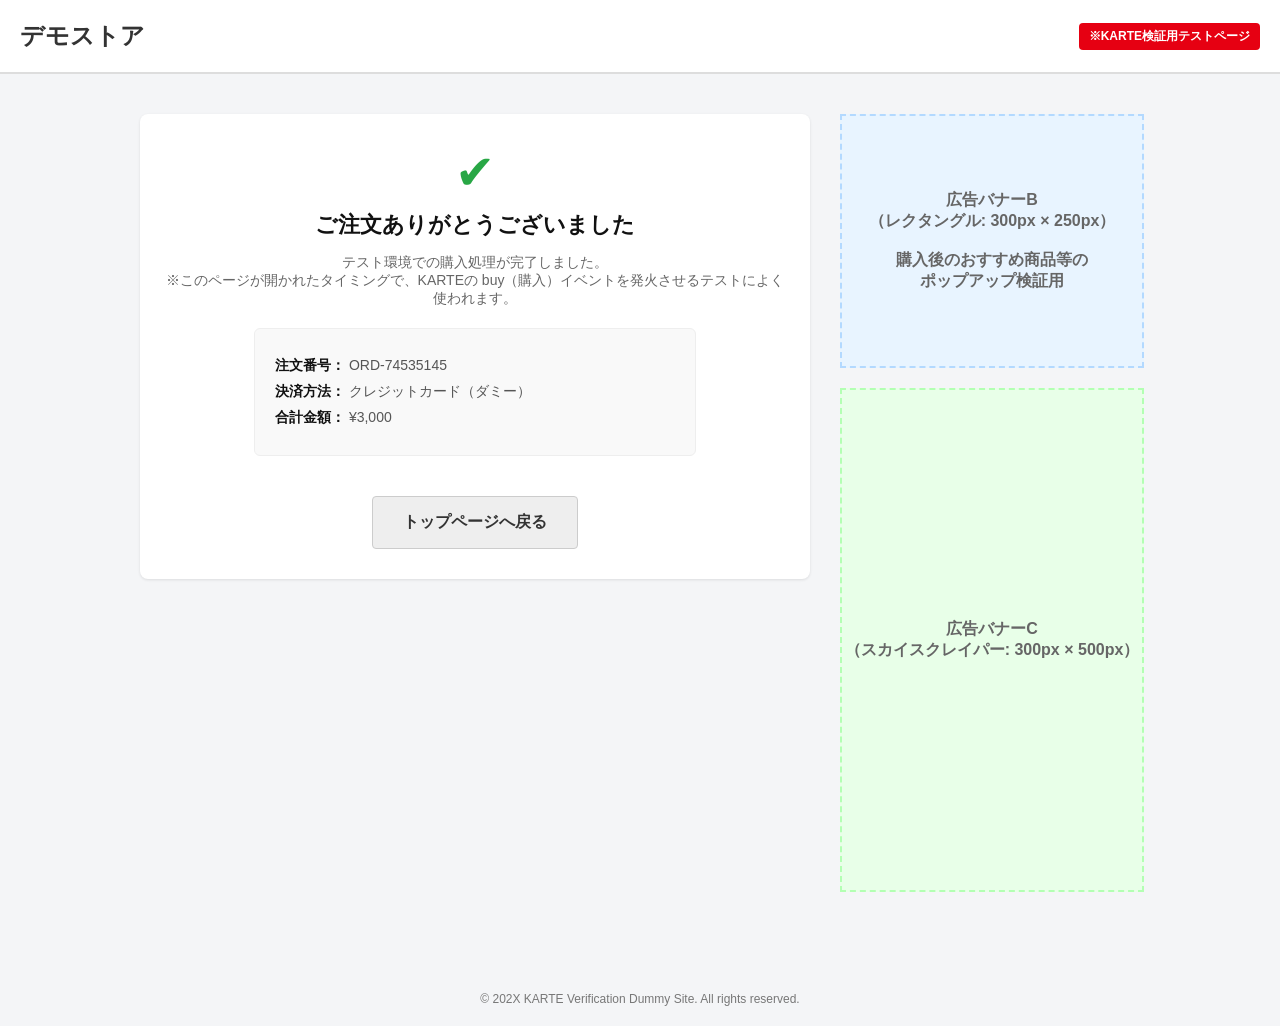
==== thanks.html @ a35a3fa0 "Add KARTE tracking script to thanks.html" ====
<!DOCTYPE html>
<html lang="ja">
<head>
    <meta charset="UTF-8">
    <meta name="viewport" content="width=device-width, initial-scale=1.0">
    <title>購入完了 - KARTE検証用デモストア</title>
    
  <!-- Start KARTE Tag -->
  <script>!function(n){if(!window[n]){var o=window[n]=function(){var n=[].slice.call(arguments);return o.x?o.x.apply(0,n):o.q.push(n)};o.q=[],o.i=Date.now(),o.allow=function(){o.o="allow"},o.deny=function(){o.o="deny"}}}("krt")</script>
  <script async src="https://cdn-edge.karte.io/67c2569c7f7f9060e716854a447a4361/edge.js"></script>
  <!-- End KARTE Tag -->

    <style>
        /* 全体のリセットと基本設定（前回と同じ） */
        body { margin: 0; padding: 0; font-family: "Helvetica Neue", Arial, "Hiragino Kaku Gothic ProN", "Hiragino Sans", Meiryo, sans-serif; background-color: #f4f5f7; color: #333; }
        .container { max-width: 1000px; margin: 0 auto; padding: 20px; }
        
        /* ヘッダー */
        header { background-color: #fff; padding: 20px; border-bottom: 2px solid #ddd; display: flex; align-items: center; justify-content: space-between; }
        header h1 { margin: 0; font-size: 24px; }
        .test-badge { background-color: #e60012; color: #fff; padding: 5px 10px; font-size: 12px; font-weight: bold; border-radius: 4px; }

        /* レイアウト */
        .layout-wrapper { display: flex; gap: 30px; margin-top: 20px; flex-wrap: wrap; }
        .main-content { flex: 1; min-width: 600px; }
        .sidebar { width: 300px; }

        /* セクション共通 */
        section { background: #fff; padding: 30px 20px; border-radius: 8px; margin-bottom: 30px; box-shadow: 0 1px 3px rgba(0,0,0,0.1); text-align: center; }
        section h2 { margin-top: 0; font-size: 22px; color: #111; margin-bottom: 10px; }

        /* 注文完了エリア特有のスタイル */
        .order-complete-icon { font-size: 48px; color: #28a745; margin-bottom: 10px; }
        .order-details { background-color: #f9f9f9; border: 1px solid #eee; padding: 20px; border-radius: 6px; margin: 20px auto; max-width: 400px; text-align: left; }
        .order-details p { margin: 8px 0; font-size: 14px; color: #555; }
        .order-details strong { color: #111; }

        /* ボタン */
        .btn { padding: 15px 30px; cursor: pointer; border: none; border-radius: 4px; font-size: 16px; font-weight: bold; text-decoration: none; display: inline-block; margin-top: 20px; }
        .btn-back { background-color: #eee; color: #333; border: 1px solid #ccc; }
        .btn-back:hover { background-color: #e0e0e0; }

        /* 広告バナー（ダミー） */
        .banner { display: flex; align-items: center; justify-content: center; font-weight: bold; color: #666; border: 2px dashed #bbb; background-color: #eef1f5; text-align: center; margin-bottom: 20px; }
        .banner-square { width: 100%; height: 250px; background-color: #e8f4ff; border-color: #b3d9ff; }
        .banner-skyscraper { width: 100%; height: 500px; background-color: #e8ffe8; border-color: #b3ffb3; }

        /* フッター */
        footer { text-align: center; padding: 20px; color: #777; font-size: 12px; margin-top: 40px; }
    </style>
</head>
<body>

    <header>
        <h1>デモストア</h1>
        <span class="test-badge">※KARTE検証用テストページ</span>
    </header>

    <div class="container">
        <div class="layout-wrapper">
            
            <!-- 左側：メインコンテンツ -->
            <div class="main-content">
                
                <section class="thanks-area">
                    <div class="order-complete-icon">✔</div>
                    <h2>ご注文ありがとうございました</h2>
                    <p style="color: #666; font-size: 14px;">
                        テスト環境での購入処理が完了しました。<br>
                        ※このページが開かれたタイミングで、KARTEの buy（購入）イベントを発火させるテストによく使われます。
                    </p>

                    <div class="order-details">
                        <p><strong>注文番号：</strong> <span id="display-order-id"></span></p>
                        <p><strong>決済方法：</strong> クレジットカード（ダミー）</p>
                        <p><strong>合計金額：</strong> ¥3,000</p>
                    </div>

                    <!-- トップページ(index.html)へ戻るリンク -->
                    <a href="index.html" class="btn btn-back">トップページへ戻る</a>
                </section>

            </div>

            <!-- 右側：サイドバー（広告枠） -->
            <div class="sidebar">
                
                <!-- 広告バナーエリア（正方形） -->
                <div class="banner banner-square">
                    広告バナーB<br>（レクタングル: 300px × 250px）<br><br>購入後のおすすめ商品等の<br>ポップアップ検証用
                </div>

                <!-- 広告バナーエリア（縦長） -->
                <div class="banner banner-skyscraper">
                    広告バナーC<br>（スカイスクレイパー: 300px × 500px）
                </div>

            </div>

        </div>
    </div>

    <footer>
        &copy; 202X KARTE Verification Dummy Site. All rights reserved.
    </footer>

    <script>
        // --- 画面読み込み時のダミー処理 ---

        // ランダムな注文番号を生成して画面に表示
        const mockOrderId = "ORD-" + Math.floor(Math.random() * 100000000);
        document.getElementById('display-order-id').textContent = mockOrderId;

        /*
        ========================================================
        KARTE実装例:
        購入完了ページが開かれた（読み込まれた）タイミングで
        buy イベントを発火させる場合は、ここに記述します。
        ========================================================
        
        tracker.track("buy", {
            transaction_id: mockOrderId,
            revenue: 3000,
            items: [{
                item_id: "item_001",
                name: "KARTEテスト用 ロゴTシャツ",
                price: 3000,
                quantity: 1
            }]
        });
        */
    </script>

</body>
</html>
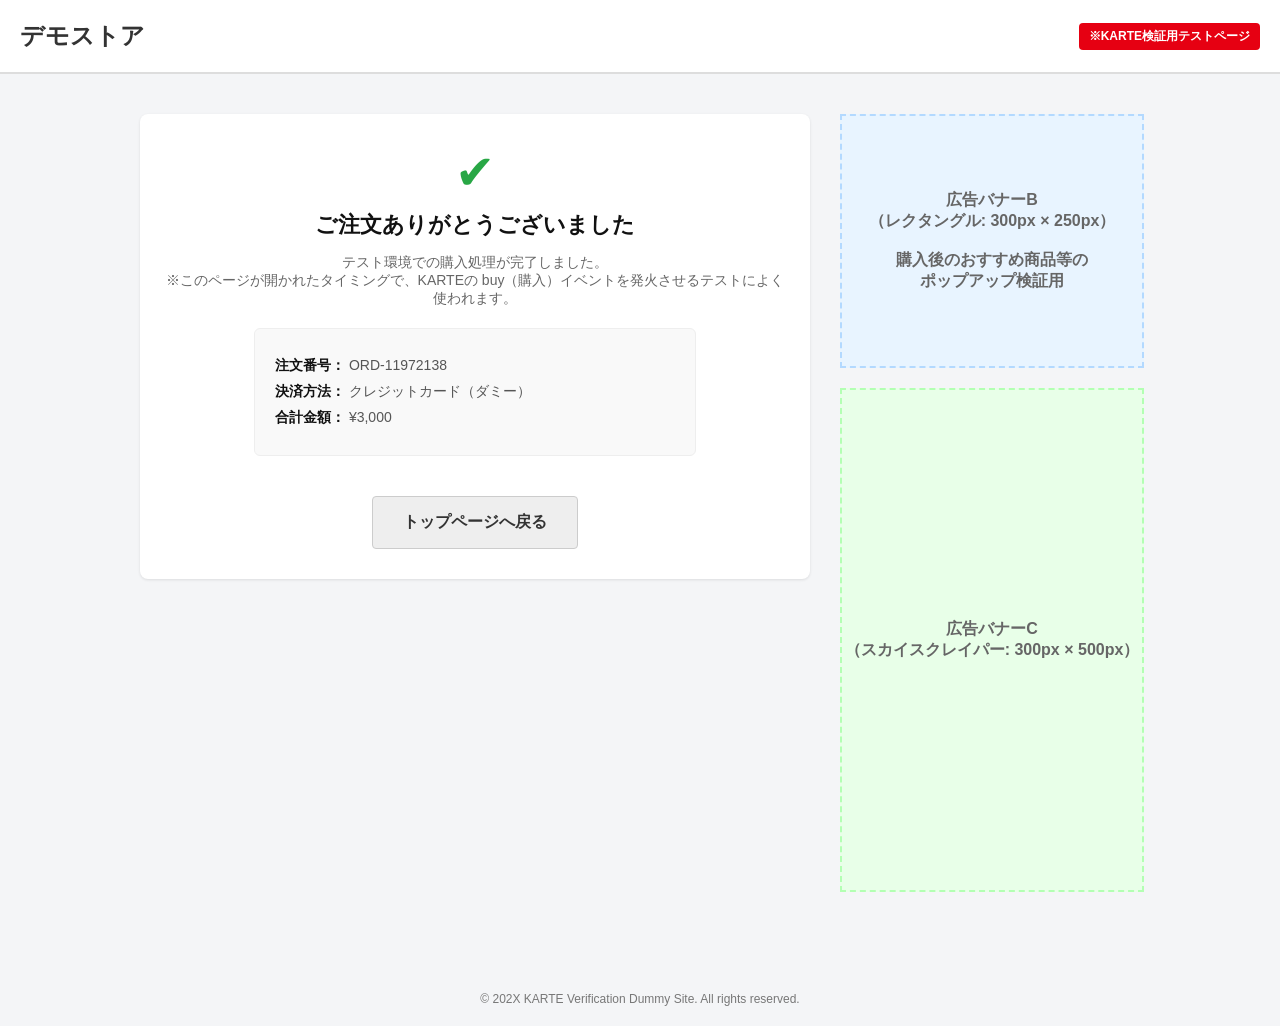
==== commit 415b27e8: "Integrate Google Tag Manager in thanks.html Added Google Tag Manager script for tracking." ====
--- a/thanks.html
+++ b/thanks.html
@@ -9,6 +9,17 @@
   <script>!function(n){if(!window[n]){var o=window[n]=function(){var n=[].slice.call(arguments);return o.x?o.x.apply(0,n):o.q.push(n)};o.q=[],o.i=Date.now(),o.allow=function(){o.o="allow"},o.deny=function(){o.o="deny"}}}("krt")</script>
   <script async src="https://cdn-edge.karte.io/67c2569c7f7f9060e716854a447a4361/edge.js"></script>
   <!-- End KARTE Tag -->
+    
+    <!-- Google tag (gtag.js) -->
+    <script async src="https://www.googletagmanager.com/gtag/js?id=G-K5XV9GYH20"></script>
+    <script>
+      window.dataLayer = window.dataLayer || [];
+      function gtag(){dataLayer.push(arguments);}
+      gtag('js', new Date());
+
+      gtag('config', 'G-K5XV9GYH20');
+    </script>
+    
 
     <style>
         /* 全体のリセットと基本設定（前回と同じ） */
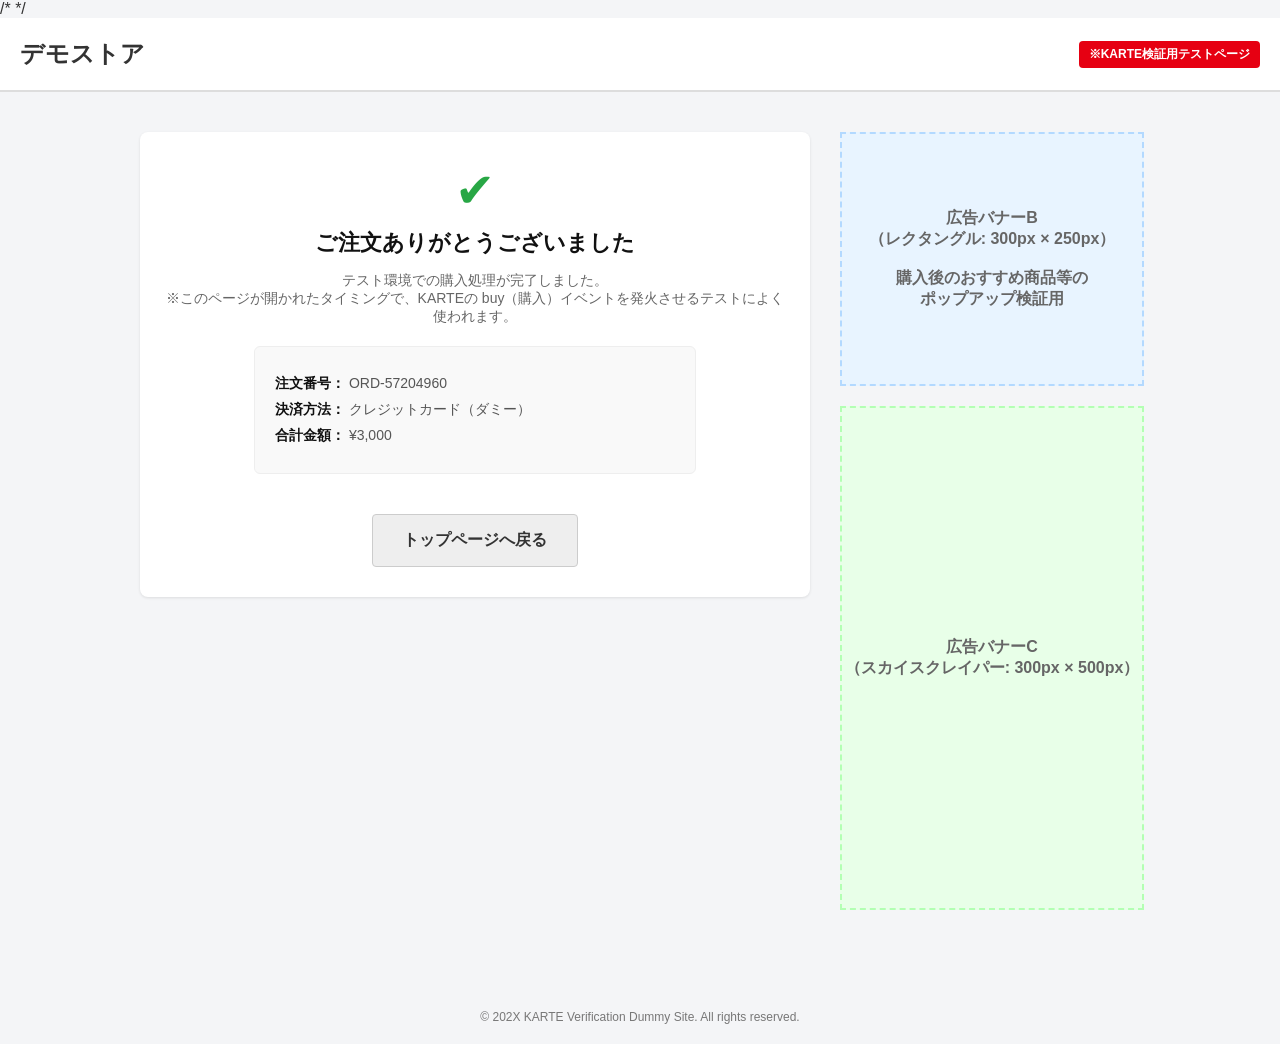
==== commit bf8ea212: "Integrate Google Tag Manager into thanks.html Added Google Tag Manager and commented out KARTE Tag." ====
--- a/thanks.html
+++ b/thanks.html
@@ -4,7 +4,18 @@
     <meta charset="UTF-8">
     <meta name="viewport" content="width=device-width, initial-scale=1.0">
     <title>購入完了 - KARTE検証用デモストア</title>
+
+<!-- Google Tag Manager -->
+<script>(function(w,d,s,l,i){w[l]=w[l]||[];w[l].push({'gtm.start':
+new Date().getTime(),event:'gtm.js'});var f=d.getElementsByTagName(s)[0],
+j=d.createElement(s),dl=l!='dataLayer'?'&l='+l:'';j.async=true;j.src=
+'https://www.googletagmanager.com/gtm.js?id='+i+dl;f.parentNode.insertBefore(j,f);
+})(window,document,'script','dataLayer','GTM-PQPZ5QKH');</script>
+<!-- End Google Tag Manager -->
+
+
     
+  /*  
   <!-- Start KARTE Tag -->
   <script>!function(n){if(!window[n]){var o=window[n]=function(){var n=[].slice.call(arguments);return o.x?o.x.apply(0,n):o.q.push(n)};o.q=[],o.i=Date.now(),o.allow=function(){o.o="allow"},o.deny=function(){o.o="deny"}}}("krt")</script>
   <script async src="https://cdn-edge.karte.io/67c2569c7f7f9060e716854a447a4361/edge.js"></script>
@@ -19,7 +30,7 @@
 
       gtag('config', 'G-K5XV9GYH20');
     </script>
-    
+    */
 
     <style>
         /* 全体のリセットと基本設定（前回と同じ） */
@@ -61,7 +72,10 @@
     </style>
 </head>
 <body>
-
+<!-- Google Tag Manager (noscript) -->
+<noscript><iframe src="https://www.googletagmanager.com/ns.html?id=GTM-PQPZ5QKH"
+height="0" width="0" style="display:none;visibility:hidden"></iframe></noscript>
+<!-- End Google Tag Manager (noscript) -->
     <header>
         <h1>デモストア</h1>
         <span class="test-badge">※KARTE検証用テストページ</span>
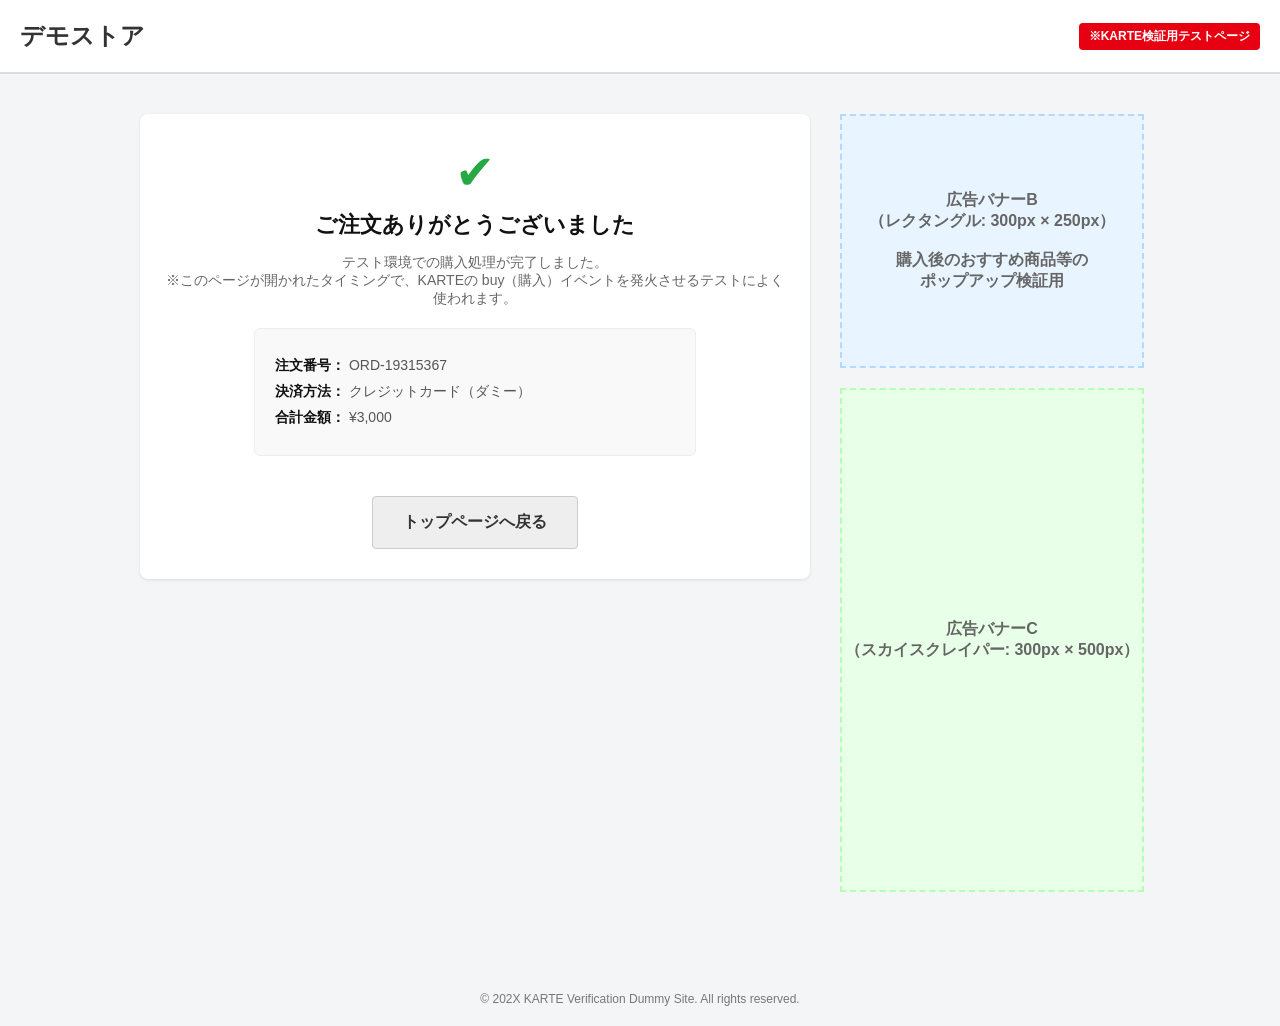
==== commit e93e55b1: "Clean up unused script tags in thanks.html Removed commented KARTE Tag and Google Tag Manager script" ====
--- a/thanks.html
+++ b/thanks.html
@@ -14,24 +14,7 @@
 <!-- End Google Tag Manager -->
 
 
-    
-  /*  
-  <!-- Start KARTE Tag -->
-  <script>!function(n){if(!window[n]){var o=window[n]=function(){var n=[].slice.call(arguments);return o.x?o.x.apply(0,n):o.q.push(n)};o.q=[],o.i=Date.now(),o.allow=function(){o.o="allow"},o.deny=function(){o.o="deny"}}}("krt")</script>
-  <script async src="https://cdn-edge.karte.io/67c2569c7f7f9060e716854a447a4361/edge.js"></script>
-  <!-- End KARTE Tag -->
-    
-    <!-- Google tag (gtag.js) -->
-    <script async src="https://www.googletagmanager.com/gtag/js?id=G-K5XV9GYH20"></script>
-    <script>
-      window.dataLayer = window.dataLayer || [];
-      function gtag(){dataLayer.push(arguments);}
-      gtag('js', new Date());
-
-      gtag('config', 'G-K5XV9GYH20');
-    </script>
-    */
-
+  
     <style>
         /* 全体のリセットと基本設定（前回と同じ） */
         body { margin: 0; padding: 0; font-family: "Helvetica Neue", Arial, "Hiragino Kaku Gothic ProN", "Hiragino Sans", Meiryo, sans-serif; background-color: #f4f5f7; color: #333; }
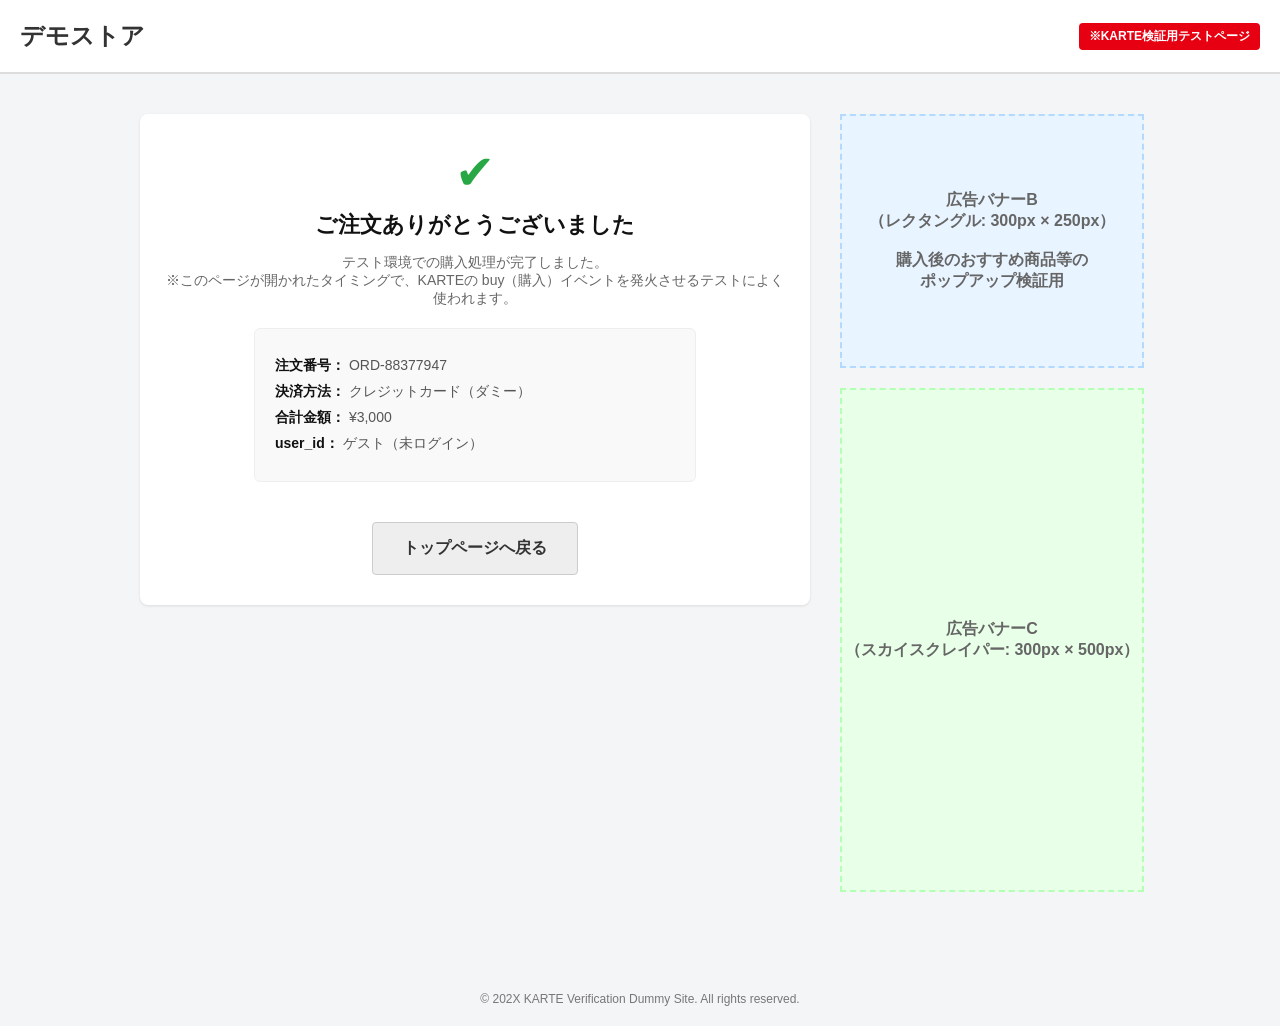
==== commit f356f2b6: "Display user_id for GA4 testing in thanks.html Added user_id display for GA4 testing." ====
--- a/thanks.html
+++ b/thanks.html
@@ -4,6 +4,9 @@
     <meta charset="UTF-8">
     <meta name="viewport" content="width=device-width, initial-scale=1.0">
     <title>購入完了 - KARTE検証用デモストア</title>
+
+<!-- GA4検証用：user_id を dataLayer に積む（GTMより前に読み込むこと） -->
+<script src="ga4-user.js"></script>
 
 <!-- Google Tag Manager -->
 <script>(function(w,d,s,l,i){w[l]=w[l]||[];w[l].push({'gtm.start':
@@ -13,8 +16,6 @@
 })(window,document,'script','dataLayer','GTM-PQPZ5QKH');</script>
 <!-- End Google Tag Manager -->
 
-
-  
     <style>
         /* 全体のリセットと基本設定（前回と同じ） */
         body { margin: 0; padding: 0; font-family: "Helvetica Neue", Arial, "Hiragino Kaku Gothic ProN", "Hiragino Sans", Meiryo, sans-serif; background-color: #f4f5f7; color: #333; }
@@ -82,6 +83,7 @@
                         <p><strong>注文番号：</strong> <span id="display-order-id"></span></p>
                         <p><strong>決済方法：</strong> クレジットカード（ダミー）</p>
                         <p><strong>合計金額：</strong> ¥3,000</p>
+                        <p><strong>user_id：</strong> <span id="display-user-id" style="font-family: Menlo, Consolas, monospace;"></span></p>
                     </div>
 
                     <!-- トップページ(index.html)へ戻るリンク -->
@@ -119,6 +121,10 @@
         const mockOrderId = "ORD-" + Math.floor(Math.random() * 100000000);
         document.getElementById('display-order-id').textContent = mockOrderId;
 
+        // GA4検証用：現在のテストユーザーを表示（未ログインならゲスト）
+        const currentUser = window.GA4TestUser ? window.GA4TestUser.current() : null;
+        document.getElementById('display-user-id').textContent = currentUser ? currentUser.user_id : 'ゲスト（未ログイン）';
+
         /*
         ========================================================
         KARTE実装例:
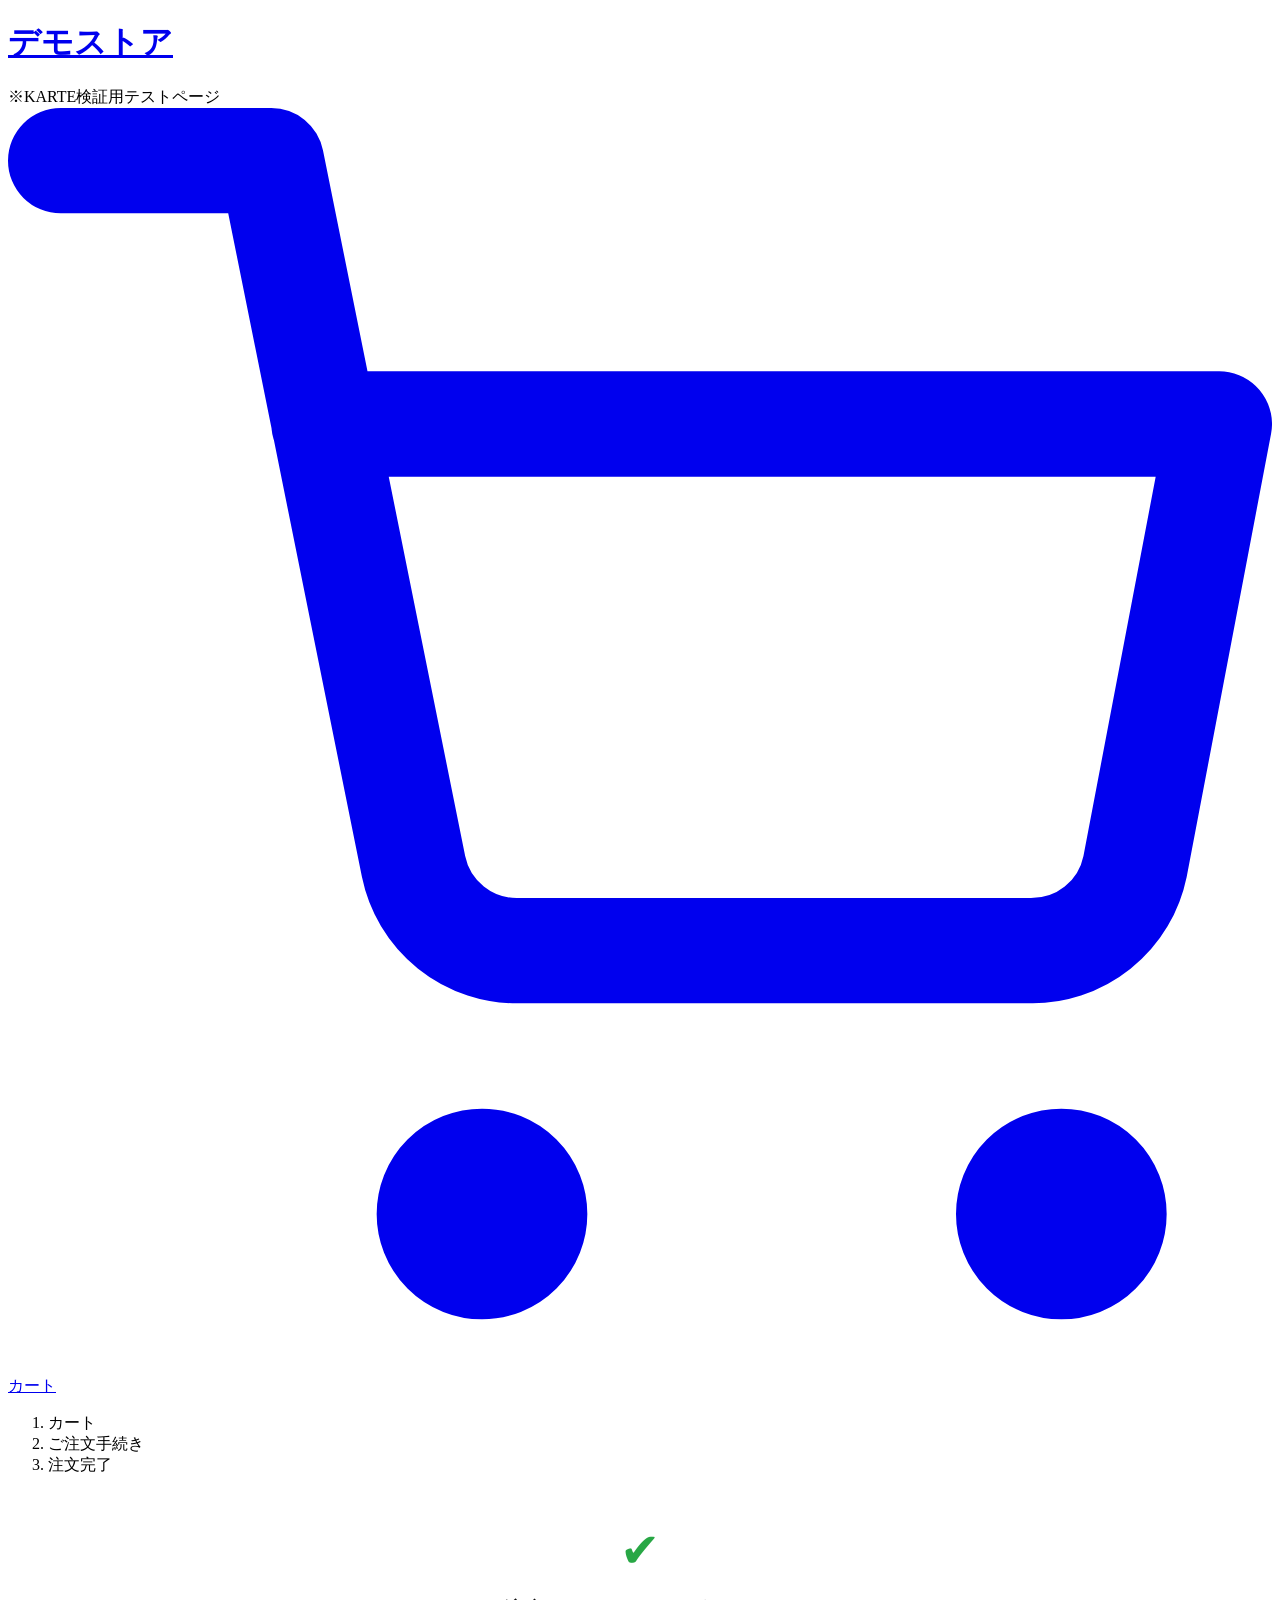
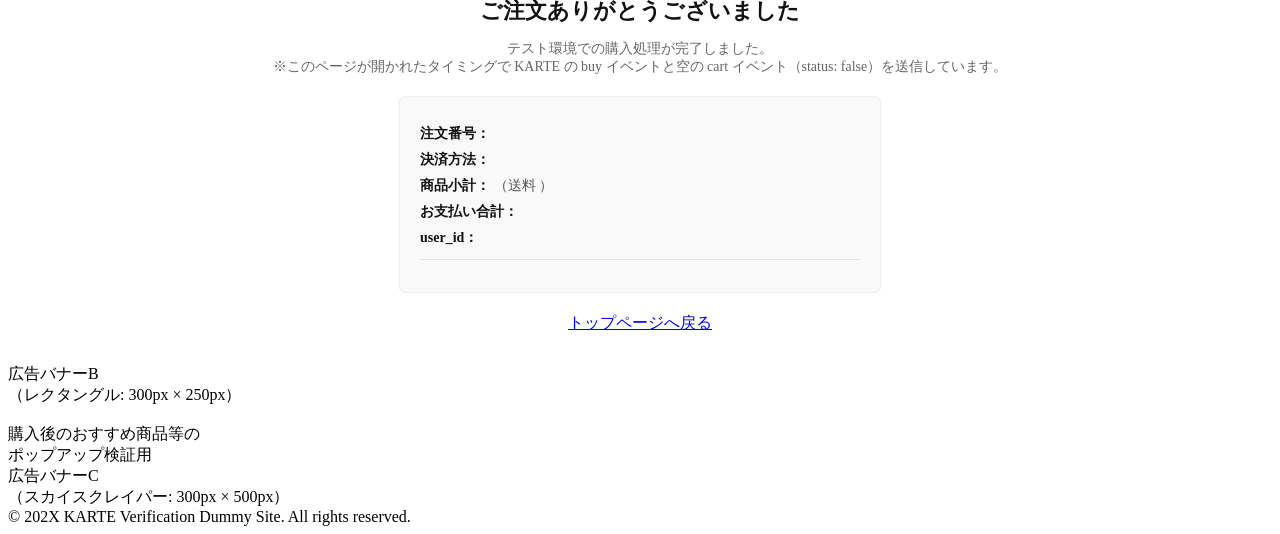
==== commit eaa47a48: "Refactor thanks.html for improved order display" ====
--- a/thanks.html
+++ b/thanks.html
@@ -16,43 +16,21 @@
 })(window,document,'script','dataLayer','GTM-PQPZ5QKH');</script>
 <!-- End Google Tag Manager -->
 
+<!-- カート管理・KARTE/GA4イベント送信 -->
+<script src="store.js"></script>
+
+    <link rel="stylesheet" href="style.css">
     <style>
-        /* 全体のリセットと基本設定（前回と同じ） */
-        body { margin: 0; padding: 0; font-family: "Helvetica Neue", Arial, "Hiragino Kaku Gothic ProN", "Hiragino Sans", Meiryo, sans-serif; background-color: #f4f5f7; color: #333; }
-        .container { max-width: 1000px; margin: 0 auto; padding: 20px; }
-        
-        /* ヘッダー */
-        header { background-color: #fff; padding: 20px; border-bottom: 2px solid #ddd; display: flex; align-items: center; justify-content: space-between; }
-        header h1 { margin: 0; font-size: 24px; }
-        .test-badge { background-color: #e60012; color: #fff; padding: 5px 10px; font-size: 12px; font-weight: bold; border-radius: 4px; }
-
-        /* レイアウト */
-        .layout-wrapper { display: flex; gap: 30px; margin-top: 20px; flex-wrap: wrap; }
-        .main-content { flex: 1; min-width: 600px; }
-        .sidebar { width: 300px; }
-
-        /* セクション共通 */
-        section { background: #fff; padding: 30px 20px; border-radius: 8px; margin-bottom: 30px; box-shadow: 0 1px 3px rgba(0,0,0,0.1); text-align: center; }
-        section h2 { margin-top: 0; font-size: 22px; color: #111; margin-bottom: 10px; }
-
-        /* 注文完了エリア特有のスタイル */
+        .thanks-area { padding: 30px 20px; text-align: center; }
+        .thanks-area h2 { font-size: 22px; color: #111; margin-bottom: 10px; border: none; padding: 0; }
         .order-complete-icon { font-size: 48px; color: #28a745; margin-bottom: 10px; }
-        .order-details { background-color: #f9f9f9; border: 1px solid #eee; padding: 20px; border-radius: 6px; margin: 20px auto; max-width: 400px; text-align: left; }
+        .order-details { background-color: #f9f9f9; border: 1px solid #eee; padding: 20px; border-radius: 6px; margin: 20px auto; max-width: 440px; text-align: left; }
         .order-details p { margin: 8px 0; font-size: 14px; color: #555; }
         .order-details strong { color: #111; }
-
-        /* ボタン */
-        .btn { padding: 15px 30px; cursor: pointer; border: none; border-radius: 4px; font-size: 16px; font-weight: bold; text-decoration: none; display: inline-block; margin-top: 20px; }
-        .btn-back { background-color: #eee; color: #333; border: 1px solid #ccc; }
-        .btn-back:hover { background-color: #e0e0e0; }
-
-        /* 広告バナー（ダミー） */
-        .banner { display: flex; align-items: center; justify-content: center; font-weight: bold; color: #666; border: 2px dashed #bbb; background-color: #eef1f5; text-align: center; margin-bottom: 20px; }
-        .banner-square { width: 100%; height: 250px; background-color: #e8f4ff; border-color: #b3d9ff; }
-        .banner-skyscraper { width: 100%; height: 500px; background-color: #e8ffe8; border-color: #b3ffb3; }
-
-        /* フッター */
-        footer { text-align: center; padding: 20px; color: #777; font-size: 12px; margin-top: 40px; }
+        .order-items { border-top: 1px solid #e5e5e5; margin-top: 12px; padding-top: 12px; }
+        .order-items .mini-line { display: flex; gap: 10px; align-items: center; font-size: 13px; margin-bottom: 8px; }
+        .order-items .mini-line span { flex: 1; }
+        .btn-back { width: auto; padding: 15px 30px; font-size: 16px; margin-top: 10px; }
     </style>
 </head>
 <body>
@@ -61,11 +39,22 @@
 height="0" width="0" style="display:none;visibility:hidden"></iframe></noscript>
 <!-- End Google Tag Manager (noscript) -->
     <header>
-        <h1>デモストア</h1>
-        <span class="test-badge">※KARTE検証用テストページ</span>
+        <h1><a href="index.html">デモストア</a></h1>
+        <div class="header-right">
+            <span class="test-badge">※KARTE検証用テストページ</span>
+            <a class="cart-link" href="cart.html" id="header-cart">
+                <svg viewBox="0 0 24 24" fill="none" stroke="currentColor" stroke-width="2" stroke-linecap="round" stroke-linejoin="round"><circle cx="9" cy="21" r="1"/><circle cx="20" cy="21" r="1"/><path d="M1 1h4l2.7 13.4a2 2 0 0 0 2 1.6h9.7a2 2 0 0 0 2-1.6L23 6H6"/></svg>
+                カート <span class="cart-count" data-cart-count style="display:none">0</span>
+            </a>
+        </div>
     </header>
 
     <div class="container">
+        <ol class="steps">
+            <li class="done">カート</li>
+            <li class="done">ご注文手続き</li>
+            <li class="current">注文完了</li>
+        </ol>
         <div class="layout-wrapper">
             
             <!-- 左側：メインコンテンツ -->
@@ -76,18 +65,20 @@
                     <h2>ご注文ありがとうございました</h2>
                     <p style="color: #666; font-size: 14px;">
                         テスト環境での購入処理が完了しました。<br>
-                        ※このページが開かれたタイミングで、KARTEの buy（購入）イベントを発火させるテストによく使われます。
+                        ※このページが開かれたタイミングで KARTE の buy イベントと空の cart イベント（status: false）を送信しています。
                     </p>
 
                     <div class="order-details">
                         <p><strong>注文番号：</strong> <span id="display-order-id"></span></p>
-                        <p><strong>決済方法：</strong> クレジットカード（ダミー）</p>
-                        <p><strong>合計金額：</strong> ¥3,000</p>
+                        <p><strong>決済方法：</strong> <span id="display-payment"></span></p>
+                        <p><strong>商品小計：</strong> <span id="display-subtotal"></span>（送料 <span id="display-shipping"></span>）</p>
+                        <p><strong>お支払い合計：</strong> <span id="display-total"></span></p>
                         <p><strong>user_id：</strong> <span id="display-user-id" style="font-family: Menlo, Consolas, monospace;"></span></p>
+                        <div class="order-items" id="display-items"></div>
                     </div>
 
                     <!-- トップページ(index.html)へ戻るリンク -->
-                    <a href="index.html" class="btn btn-back">トップページへ戻る</a>
+                    <a href="index.html" class="btn btn-sub btn-back">トップページへ戻る</a>
                 </section>
 
             </div>
@@ -115,34 +106,33 @@
     </footer>
 
     <script>
-        // --- 画面読み込み時のダミー処理 ---
+        (function () {
+            var S = window.DemoStore;
+            var PAY = { credit_card: 'クレジットカード（ダミー）', cod: '代金引換', convenience_store: 'コンビニ払い' };
 
-        // ランダムな注文番号を生成して画面に表示
-        const mockOrderId = "ORD-" + Math.floor(Math.random() * 100000000);
-        document.getElementById('display-order-id').textContent = mockOrderId;
+            // buy イベント送信＋カートを空にする（同じ注文は1回だけ送信）
+            var o = S.completeOrder();
 
-        // GA4検証用：現在のテストユーザーを表示（未ログインならゲスト）
-        const currentUser = window.GA4TestUser ? window.GA4TestUser.current() : null;
-        document.getElementById('display-user-id').textContent = currentUser ? currentUser.user_id : 'ゲスト（未ログイン）';
+            if (!o) {
+                document.querySelector('.thanks-area').innerHTML =
+                    '<h2>表示できる注文がありません</h2><p style="color:#666;font-size:14px;">カートから購入手続きを行ってください。</p>' +
+                    '<a href="index.html" class="btn btn-sub btn-back">トップページへ戻る</a>';
+                return;
+            }
 
-        /*
-        ========================================================
-        KARTE実装例:
-        購入完了ページが開かれた（読み込まれた）タイミングで
-        buy イベントを発火させる場合は、ここに記述します。
-        ========================================================
-        
-        tracker.track("buy", {
-            transaction_id: mockOrderId,
-            revenue: 3000,
-            items: [{
-                item_id: "item_001",
-                name: "KARTEテスト用 ロゴTシャツ",
-                price: 3000,
-                quantity: 1
-            }]
-        });
-        */
+            document.getElementById('display-order-id').textContent = o.transaction_id;
+            document.getElementById('display-payment').textContent = PAY[o.payment] || o.payment;
+            document.getElementById('display-subtotal').textContent = S.yen(o.subtotal);
+            document.getElementById('display-shipping').textContent = o.shipping ? S.yen(o.shipping) : '無料';
+            document.getElementById('display-total').textContent = S.yen(o.total);
+            document.getElementById('display-items').innerHTML = o.items.map(function (i) {
+                return '<div class="mini-line">' + S.thumb(S.products[i.item_id], 32) + '<span>' + S.esc(i.name) + ' × ' + i.quantity + '</span><b>' + S.yen(i.price * i.quantity) + '</b></div>';
+            }).join('');
+
+            // GA4検証用：現在のテストユーザーを表示（未ログインならゲスト）
+            var u = window.GA4TestUser ? window.GA4TestUser.current() : null;
+            document.getElementById('display-user-id').textContent = u ? u.user_id : 'ゲスト（未ログイン）';
+        })();
     </script>
 
 </body>
